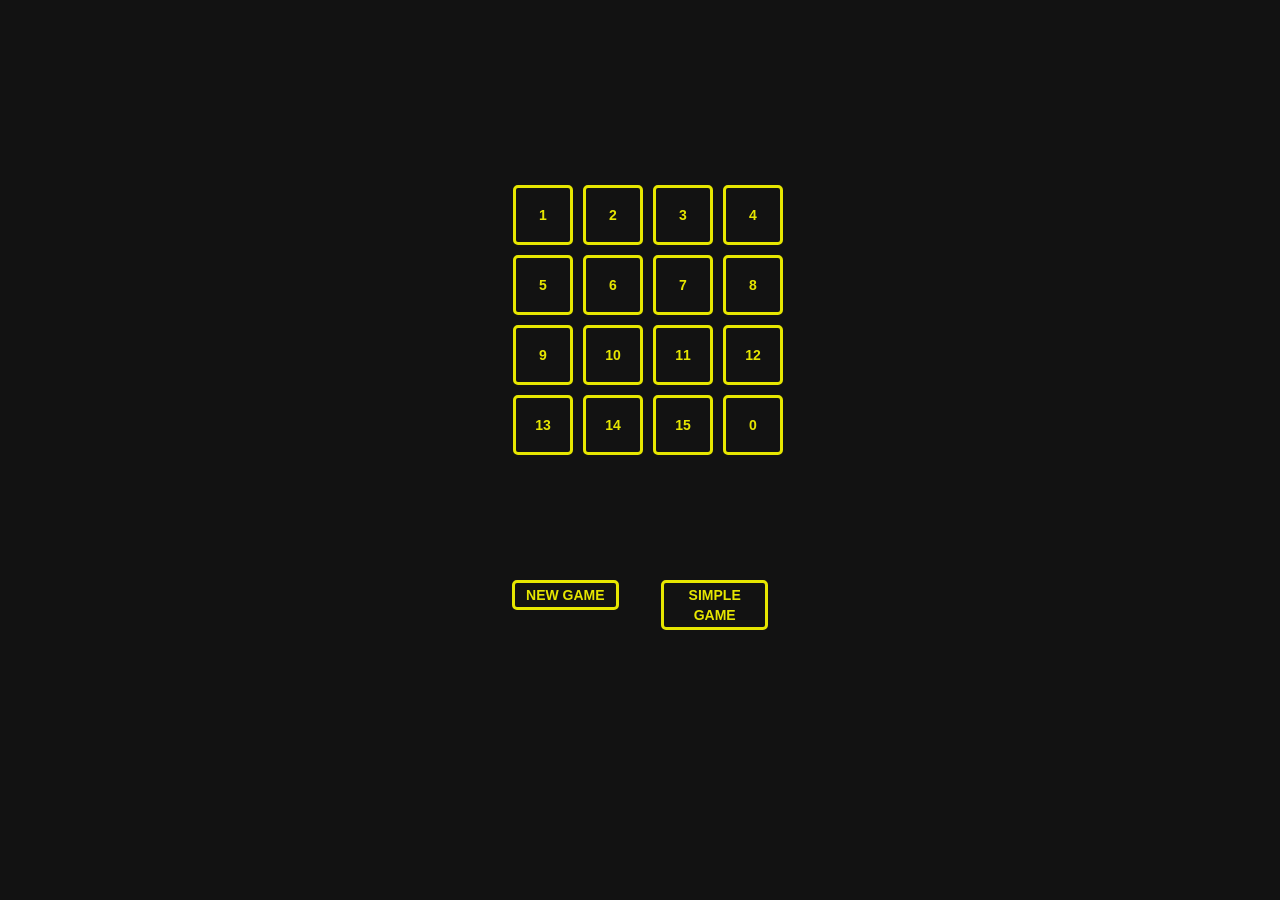
==== index.html @ b2addfb5 "Added files" ====
<!DOCTYPE html>

<html lang="en" style="background-color: #121212; color:#cccc00;">

    <head>
        <meta charset="utf-8">
        <meta http-equiv="X-UA-Compatible" content="IE=edge">
        <meta name="viewport" content="width=device-width, initial-scale=1">
        <title>Fifteen Puzzle</title>
        <link rel="stylesheet" href="css/bootstrap.css">
        <link rel="stylesheet" href="css/index-style.css">        
    </head>

    <body style="background-color:#121212;">        
        <header>
            
        </header>

        <div class = "container-fluid">    
            <div class="row">
                <div id="puzzle">
                    
                </div>

                <button type="button" class='new-game col-lg-1 col-md-1 col-sm-3 col-xs-5'>NEW GAME</button>
                <button type="button" class="simp-game col-lg-1 col-md-1 col-sm-3 col-xs-5">SIMPLE GAME</button>
            </div>
        </div>

        <script type="text/javascript" src="fifteen.js"></script>
    </body>

</html>
---- css/index-style.css ----
#puzzle{
    position: relative;
	background-color: #121212;
	width: 500px;
    height: auto; 
    min-height: 400px;
    margin: 0 auto;
    margin-top: 150px;
	padding: 30px;
	overflow: auto;
}

.new-game{
    background-color: #121212;
    color: #e6e600;
    border: 3px solid #e6e600;
    border-radius: 5px;
    padding: 2px;
    font-weight: bold;
    margin-top: 30px;
    margin-left: 40vw;
    margin-right: 0;
}

.new-game:hover{
    background-color: #e6e600;
    color: #121212;
}

.simp-game{
    position: relative;
    float: right;
    background-color: #121212;
    color: #e6e600;
    border: 3px solid #e6e600;
    border-radius: 5px;
    padding: 2px;
    font-weight: bold;
    margin-top: 30px;
    margin-left: 0;
    margin-right: 40vw;
}

.simp-game:hover{
    background-color: #e6e600;
    color: #121212;
}

#puzzle button{
    background-color: #121212;
    color: #e6e600;
    border: 3px solid #e6e600;
    border-radius: 5px;
    font-weight: bold;
    margin: 5px;
    width: 60px;
    height: 60px;
}

.row-1, .row-2, .row-3, .row-4{
    padding-left: 20%;
}

#puzzle button:hover{
    background-color: #e6e600;
    color: #121212;
}
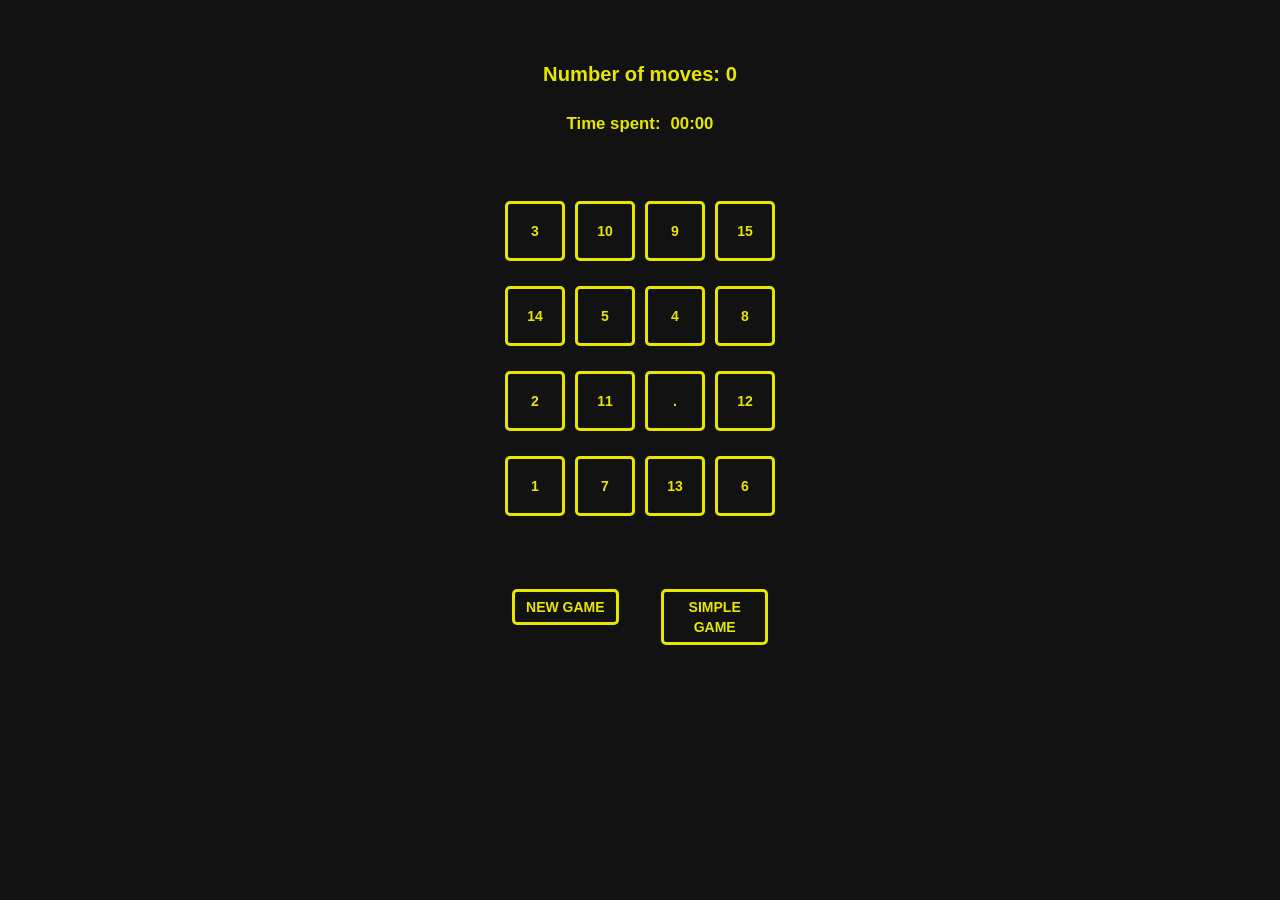
==== commit ddaaa209: "Completed project" ====
--- a/index.html
+++ b/index.html
@@ -18,9 +18,14 @@
 
         <div class = "container-fluid">    
             <div class="row">
-                <div id="puzzle">
+                <div id="counter">Number of moves: 0</div>
+                <div id="timer"> Time spent: 
+                    <label id="minutes">00</label>:<label id="seconds">00</label>
+                </div>
+                <div id="finalTimer">
                     
                 </div>
+                <div id="puzzle"></div>
 
                 <button type="button" class='new-game col-lg-1 col-md-1 col-sm-3 col-xs-5'>NEW GAME</button>
                 <button type="button" class="simp-game col-lg-1 col-md-1 col-sm-3 col-xs-5">SIMPLE GAME</button>
--- a/css/index-style.css
+++ b/css/index-style.css
@@ -5,9 +5,14 @@
     height: auto; 
     min-height: 400px;
     margin: 0 auto;
-    margin-top: 150px;
+    margin-top: 10px;
 	padding: 30px;
 	overflow: auto;
+    display: flex;
+    flex-direction: row;
+    flex-wrap: wrap;
+    justify-content: center; 
+    align-items: center;
 }
 
 .new-game{
@@ -15,7 +20,7 @@
     color: #e6e600;
     border: 3px solid #e6e600;
     border-radius: 5px;
-    padding: 2px;
+    padding: 5px;
     font-weight: bold;
     margin-top: 30px;
     margin-left: 40vw;
@@ -34,7 +39,7 @@
     color: #e6e600;
     border: 3px solid #e6e600;
     border-radius: 5px;
-    padding: 2px;
+    padding: 5px;
     font-weight: bold;
     margin-top: 30px;
     margin-left: 0;
@@ -57,11 +62,51 @@
     height: 60px;
 }
 
-.row-1, .row-2, .row-3, .row-4{
-    padding-left: 20%;
-}
-
 #puzzle button:hover{
     background-color: #e6e600;
     color: #121212;
+}
+
+.victory{
+    position: relative;
+    color: #e6e600;
+    font-weight: bold;
+    margin: 0 auto;
+    font-size: 1.5em;
+}
+
+#counter{
+    position: relative;
+    color: #e6e600;
+    font-weight: bold;
+    font-size: 1.2em;
+    margin-top: 30px;
+    display: flex;
+    flex-direction: row;
+    flex-wrap: wrap;
+    justify-content: center; 
+    align-items: center;
+}
+
+#timer{
+    position: relative;
+    color: #e6e600;
+    font-weight: bold;
+    height: 50px;
+    font-size: 1.2em;
+    margin-top: 10px;
+    display: flex;
+    flex-direction: row;
+    flex-wrap: wrap;
+    justify-content: center; 
+    align-items: center;
+}
+
+#minutes{
+    padding-left: 10px;
+    padding-top: 5px;
+}
+
+#seconds{
+    padding-top: 5px;
 }
